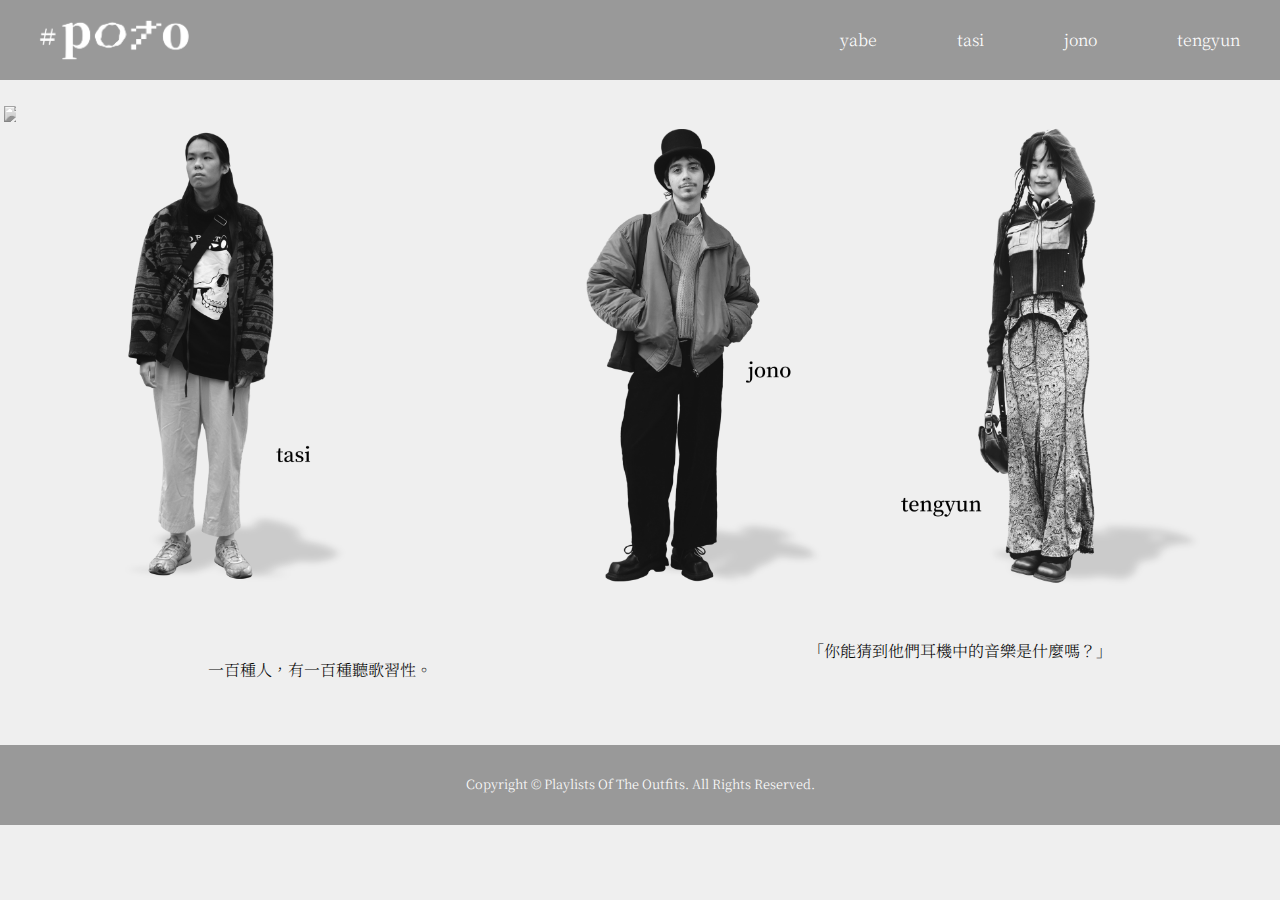
==== index.html @ 9f4886a9 "0.1.0 yabe三題" ====
<!DOCTYPE html>
<html lang="zh-TW">
<head>
  <meta charset="UTF-8">
  <meta name="viewport" content="width=device-width, initial-scale=1.0">
  <meta name="description" property="og:description" content="「你能猜到他們耳機中播放的音樂是什麼嗎？」">
  <title>poto</title>
  <link href="/home.css" type="text/css" rel="stylesheet">
  <link rel="preconnect" href="https://fonts.googleapis.com">
  <link rel="preconnect" href="https://fonts.gstatic.com" crossorigin>
  <link rel="icon" href="/img/fav/favicon.ico" sizes="any">
  <link rel="icon" href="/img/fav/icon.svg" type="image/svg+xml">
  <link rel="apple-touch-icon" href="/img/fav/apple-touch-icon.png">
  <link rel="manifest" href="/site.webmanifest">
  <link href="https://fonts.googleapis.com/css2?family=Noto+Serif+TC&display=swap" rel="stylesheet">
  <link href="https://fonts.googleapis.com/css2?family=Noto+Serif+JP&display=swap" rel="stylesheet">
</head>
<body>
    <div class="head">
      <a class="logoa" href="/index.html">
        <img class="logol" src="/img/logol-dark.webp">
        <img class="logos" src="/img/logos-dark.webp">
      </a>
      <div class="nav">
        <a class="nava" href="/1.html" style="color: #ffffff;">yabe</a>
        <a class="nava" href="/3.html" style="color: #ffffff;">tasi</a>
        <a class="nava" href="/4.html" style="color: #ffffff;">jono</a>
        <a class="nava" href="/2.html" style="color: #ffffff;">tengyun</a>
      </div>
      <div class="ham">
        <label for="ham"><img class="ham0" src="/img/ham0-dark.svg"></label>
        <input type="checkbox" id="ham">
        <div class="menu">
          <ul>
            <li><a href="/1.html">yabe</a></li>
            <li><a href="/3.html">tasi</a></li>
            <li><a href="/4.html">jono</a></li>
            <li><a href="/2.html">tengyun</a></li>
          </ul>
        </div>
      </div>
    </div>
    <div class="img4">
        <a href="/1.html"><img src="/img/h1.png" style="position: relative; left: 22.5%; padding-top: 1.6rem; padding-bottom: 1.6rem; width: 80%;"></a>
        <a href="/3.html"><img src="/img/h2.png" style="position: relative; left: 10%; padding-top: 1.6rem; padding-bottom: 1.6rem; width: 80%;"></a>
        <a href="/4.html"><img src="/img/h3.png" style="position: relative; left: 22.5%; padding-top: 1.6rem; padding-bottom: 1.6rem; width: 80%;"></a>
        <a href="/2.html"><img src="/img/h4.png" style="position: relative; left: 10%; padding-top: 1.6rem; padding-bottom: 1.6rem; width: 80%;"></a>
    </div>
    <div class="slogan">
        <h2 style="margin-top: 0.8rem;">一百種人，有一百種聽歌習性。</h2>
        <h2 style="margin-bottom: 1.6rem;">「你能猜到他們耳機中的音樂是什麼嗎？」</h2>
    </div>  
    <div class="foot"><h2 class="copy">Copyright © Playlists Of The Outfits. All Rights Reserved.</h2></div>
  <!-- <script src="script.js"></script> -->
</body>
</html>
---- home.css ----
/* http://meyerweb.com/eric/tools/css/reset/ 
   v2.0 | 20110126
   License: none (public domain)
*/

html, body, div, span, applet, object, iframe,
h1, h2, h3, h4, h5, h6, p, blockquote, pre,
a, abbr, acronym, address, big, cite, code,
del, dfn, em, img, ins, kbd, q, s, samp,
small, strike, strong, sub, sup, tt, var,
b, u, i, center,
dl, dt, dd, ol, ul, li,
fieldset, form, label, legend,
table, caption, tbody, tfoot, thead, tr, th, td,
article, aside, canvas, details, embed, 
figure, figcaption, footer, header, hgroup, 
menu, nav, output, ruby, section, summary,
time, mark, audio, video {
	margin: 0;
	padding: 0;
	border: 0;
	font-size: 100%;
	font: inherit;
	vertical-align: baseline;
}
/* HTML5 display-role reset for older browsers */
article, aside, details, figcaption, figure, 
footer, header, hgroup, menu, nav, section {
	display: block;
}
body {
	line-height: 1;
}
ol, ul {
	list-style: none;
}
blockquote, q {
	quotes: none;
}
blockquote:before, blockquote:after,
q:before, q:after {
	content: '';
	content: none;
}
table {
	border-collapse: collapse;
	border-spacing: 0;
}

body {
    font-family: 'Noto Serif TC', 'Noto Serif JP', serif;
    background: #EFEFEF;
}

.head {
    display: flex;
    justify-content: space-between;
    width: 100%;
    height: 80px;
    background: #999999;
}

.logoa {
    outline: none;
    width: 230px;
}

.logos {
    display: none;
}

.blank {
    height: 5vh;
}

.foot {
    display: flex;
    width: 100%;
    height: 80px;
    background: #999999;
}

.img4 {
    display: flex;
    justify-content: center;
}

img {
	display: flex;
    width: 100%;
    filter: saturate(0%);
}

img:hover {
    filter: saturate(100%);
}

.slogan {
    display: grid;
    grid-template-columns:
    repeat(2, 1fr);
    grid-template-rows:
    repeat(2, 1fr);
    align-items: center;
}

h1 {
    display: grid;
    grid-row: 1 / 3;
    grid-column: 1;
    justify-content: center;
    align-items: center;
    padding: 1.5rem;
    font-size: 1.5rem;
    font-weight: 500;
}

h2 {
    display: grid;
    justify-content: center;
    align-items: center;
    padding: 0.4rem;
    font-size: 1rem;
    font-weight: 300;
}

.nav {
    display: flex;
    padding-right: 2.5rem;
    width: 400px;
    justify-content: space-between;
}

.nava {
    display: flex;
    align-items: center;
    font-size: 1rem;
    font-weight: 300;
    text-decoration: none;
    color: black;
}

.ham {
    display: none;
    flex-direction: column;
}

#ham {
    display: none;
}

.menu {
    display: none;
}

.copy {
    display: flex;
    justify-content: center;
    align-items: center;
    width: 100%;
    font-size: 0.8rem;
    font-weight: 300;
    color: #ffffff;
}

@media screen and (max-aspect-ratio: 1/1) {
    .head {
        height: 40px;    
    }
    .logoa {
        width: 115px;
    }
    .logol {
        display: none;
    }
    .logos {
        display: flex;
        width: 115px;
        height: 40px;
    }
    .foot {
        height: 40px;
    }
    .img4 {
        display: grid;
        grid-template-columns: repeat(2, 1fr);
        align-items: center;
    }
    .slogan {
        display: flex;
        flex-direction: column;
    }
    .copy {
        font-size: 0.6rem;
        font-weight: 300;
    }
}

@media(max-width: 640px) {
    .head {
        height: 40px;    
    }
    .nav {
        display: none;
    }
    .ham {
        display: flex;
        padding-right: 1rem;
        width: 40px;
    }
    #ham:checked ~ .menu {
        display: flex;
        position: relative;
        z-index: 1;
        right: calc(100vw - 56px);
        bottom: 5px;
        width: max-content;
        background: #999999;
    }
    li {
        width: 100vw;
    }
    li > a {
        display: flex;
        justify-content: center;
        padding-top: 0.5rem;
        padding-bottom: 0.5rem;
        text-decoration: none;
        color: white;
    }
    .foot {
        height: 40px;
    }
    h1 {
        font-size: 0.8rem;
    }
    h2 {
        font-size: 0.7rem;
        font-weight: 100;
    }
    .copy {
        font-size: 0.6rem;
        font-weight: 300;
    }
}

@media screen and (max-aspect-ratio: 1/2) and (max-width: 640px) {
    .foot {
        position: fixed;
        bottom: 0;
    }
}

@media(max-width: 1115px) {
    .slogan {
        display: flex;
        flex-direction: column;
    } 
}

@media(max-height: 540px) {
    .head {
        height: 40px;    
    }
    .logoa {
        width: 115px;
    }
    .logol {
        display: none;
    }
    .logos {
        display: flex;
        width: 115px;
        height: 40px;
    }
    .foot {
        height: 40px;
    }
    h3 {
        font-size: 0.6rem;
        font-weight: 300;
    }
}
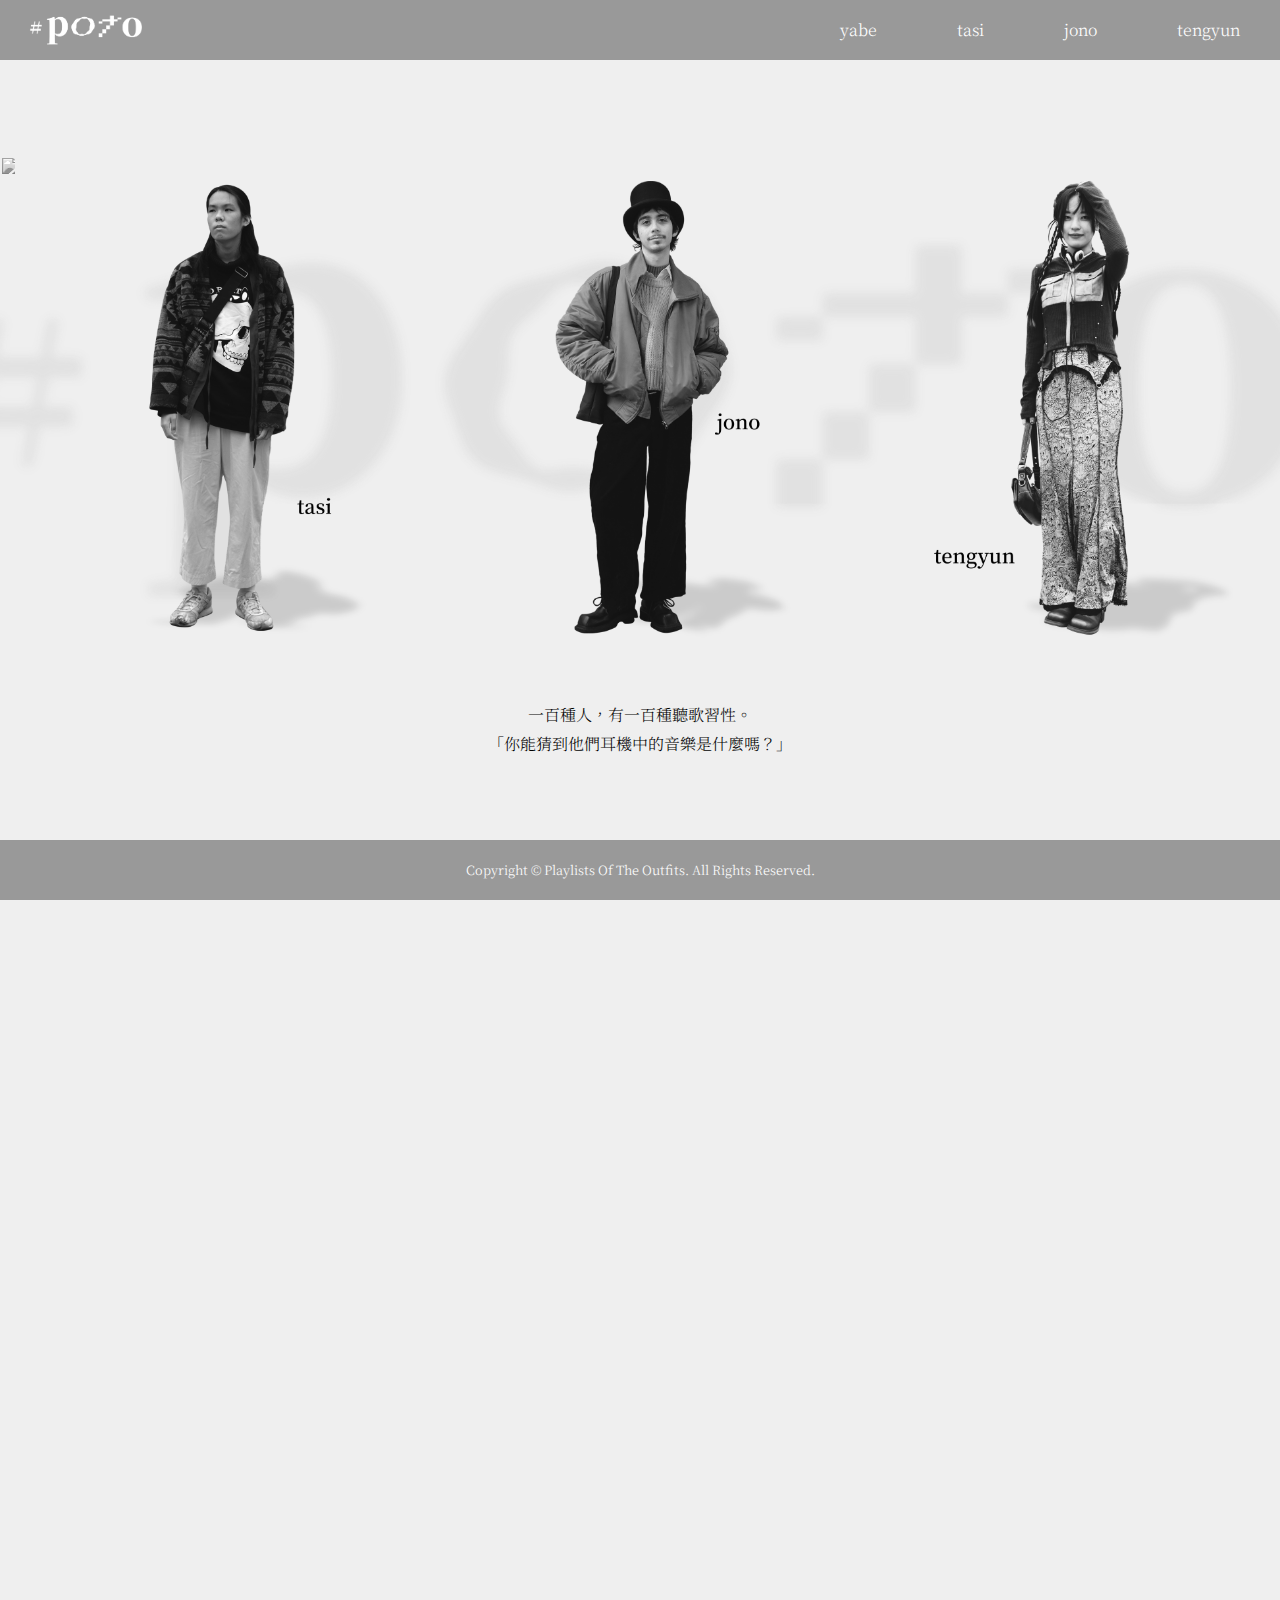
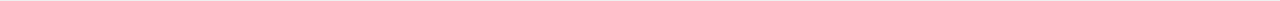
==== commit de6cd188: "0.1.2 yabe初版" ====
--- a/index.html
+++ b/index.html
@@ -15,7 +15,7 @@
   <link href="https://fonts.googleapis.com/css2?family=Noto+Serif+TC&display=swap" rel="stylesheet">
   <link href="https://fonts.googleapis.com/css2?family=Noto+Serif+JP&display=swap" rel="stylesheet">
 </head>
-<body>
+<body style="overflow-y: hidden;">
     <div class="head">
       <a class="logoa" href="/index.html">
         <img class="logol" src="/img/logol-dark.webp">
@@ -41,15 +41,16 @@
       </div>
     </div>
     <div class="img4">
-        <a href="/1.html"><img src="/img/h1.png" style="position: relative; left: 22.5%; padding-top: 1.6rem; padding-bottom: 1.6rem; width: 80%;"></a>
-        <a href="/3.html"><img src="/img/h2.png" style="position: relative; left: 10%; padding-top: 1.6rem; padding-bottom: 1.6rem; width: 80%;"></a>
-        <a href="/4.html"><img src="/img/h3.png" style="position: relative; left: 22.5%; padding-top: 1.6rem; padding-bottom: 1.6rem; width: 80%;"></a>
-        <a href="/2.html"><img src="/img/h4.png" style="position: relative; left: 10%; padding-top: 1.6rem; padding-bottom: 1.6rem; width: 80%;"></a>
+        <a href="/1.html"><img src="/img/h1.png" style="position: relative; left: 15%; padding-top: 1.6rem; padding-bottom: 1.6rem; width: 80%;"></a>
+        <a href="/3.html"><img src="/img/h2.png" style="position: relative; left: 15%; padding-top: 1.6rem; padding-bottom: 1.6rem; width: 80%;"></a>
+        <a href="/4.html"><img src="/img/h3.png" style="position: relative; left: 15%; padding-top: 1.6rem; padding-bottom: 1.6rem; width: 80%;"></a>
+        <a href="/2.html"><img src="/img/h4.png" style="position: relative; left: 18%; padding-top: 1.6rem; padding-bottom: 1.6rem; width: 80%;"></a>
     </div>
     <div class="slogan">
         <h2 style="margin-top: 0.8rem;">一百種人，有一百種聽歌習性。</h2>
         <h2 style="margin-bottom: 1.6rem;">「你能猜到他們耳機中的音樂是什麼嗎？」</h2>
     </div>  
+    <img src="/img/poto-p.png" style="position: relative; bottom: 57.5vw; z-index: -1;">
     <div class="foot"><h2 class="copy">Copyright © Playlists Of The Outfits. All Rights Reserved.</h2></div>
   <!-- <script src="script.js"></script> -->
 </body>
--- a/home.css
+++ b/home.css
@@ -56,13 +56,17 @@
     display: flex;
     justify-content: space-between;
     width: 100%;
-    height: 80px;
+    height: 60px;
     background: #999999;
 }
 
 .logoa {
     outline: none;
-    width: 230px;
+    width: 172.5px;
+}
+
+.logol {
+    width: 100%;
 }
 
 .logos {
@@ -75,14 +79,18 @@
 
 .foot {
     display: flex;
-    width: 100%;
-    height: 80px;
+    position: fixed;
+    top: calc(100vh - 60px);
+    width: 100%;
+    height: 60px;
     background: #999999;
 }
 
 .img4 {
     display: flex;
     justify-content: center;
+    position: relative;
+    top: 8vh;
 }
 
 img {
@@ -96,12 +104,10 @@
 }
 
 .slogan {
-    display: grid;
-    grid-template-columns:
-    repeat(2, 1fr);
-    grid-template-rows:
-    repeat(2, 1fr);
-    align-items: center;
+    display: flex;
+    flex-direction: column;
+    position: relative;
+    top: 8vh;
 }
 
 h1 {
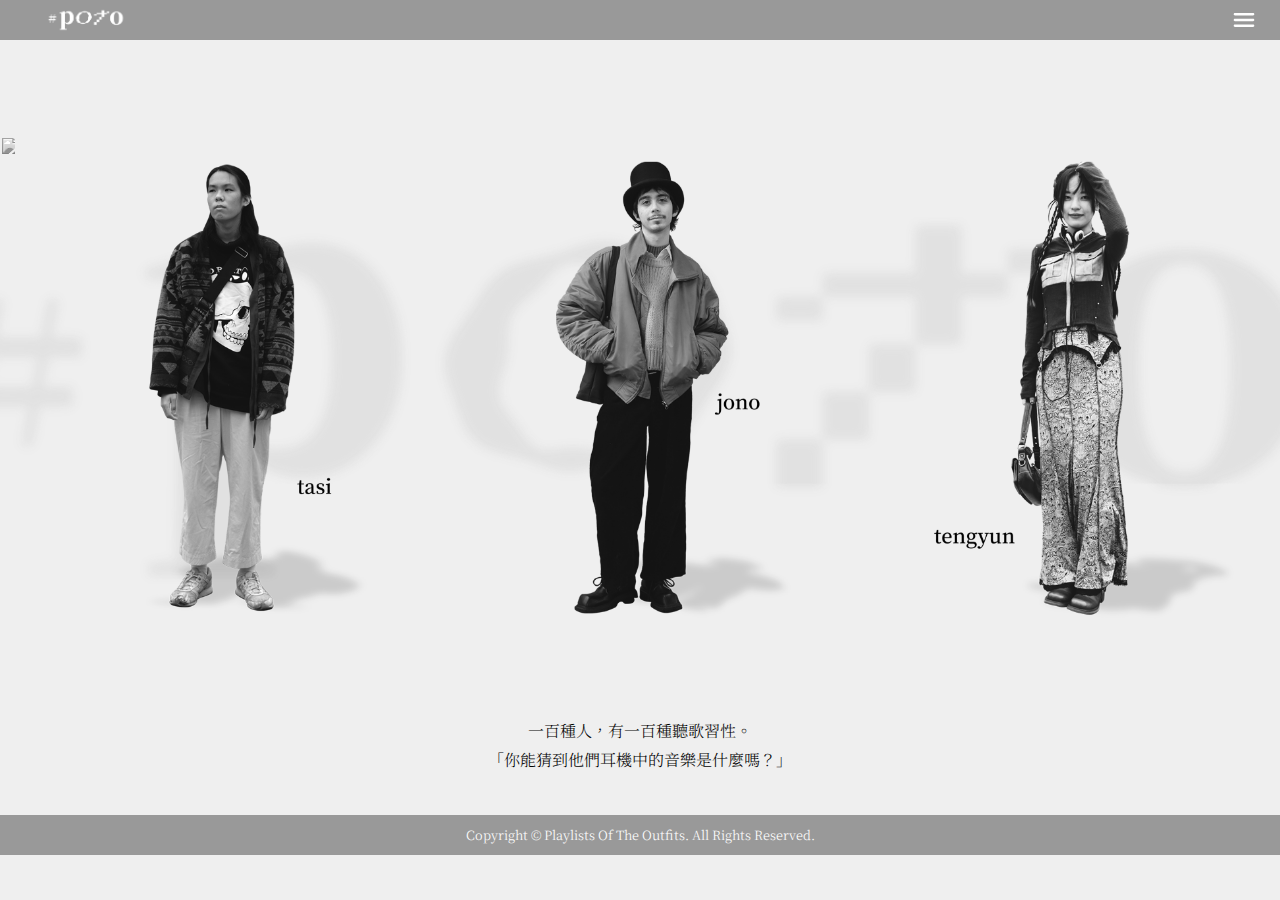
==== commit 065f40f3: "0.1.9 首頁高度95vh測試" ====
--- a/index.html
+++ b/index.html
@@ -15,7 +15,7 @@
   <link href="https://fonts.googleapis.com/css2?family=Noto+Serif+TC&display=swap" rel="stylesheet">
   <link href="https://fonts.googleapis.com/css2?family=Noto+Serif+JP&display=swap" rel="stylesheet">
 </head>
-<body style="overflow-y: hidden;">
+<body style="overflow-y: hidden; height: 95vh;">
     <div class="head">
       <a class="logoa" href="/index.html">
         <img class="logol" src="/img/logol-dark.webp">
--- a/home.css
+++ b/home.css
@@ -56,7 +56,7 @@
     display: flex;
     justify-content: space-between;
     width: 100%;
-    height: 60px;
+    height: 40px;
     background: #999999;
 }
 
@@ -66,7 +66,10 @@
 }
 
 .logol {
-    width: 100%;
+    position: relative;
+    left: 50%;
+    transform: translate(-50%);
+    width: 66.6%;
 }
 
 .logos {
@@ -80,9 +83,9 @@
 .foot {
     display: flex;
     position: fixed;
-    top: calc(100vh - 60px);
-    width: 100%;
-    height: 60px;
+    top: calc(95vh - 40px);
+    width: 100%;
+    height: 40px;
     background: #999999;
 }
 
@@ -107,7 +110,7 @@
     display: flex;
     flex-direction: column;
     position: relative;
-    top: 8vh;
+    top: 12vh;
 }
 
 h1 {
@@ -131,7 +134,7 @@
 }
 
 .nav {
-    display: flex;
+    display: none;
     padding-right: 2.5rem;
     width: 400px;
     justify-content: space-between;
@@ -147,8 +150,38 @@
 }
 
 .ham {
-    display: none;
+    display: flex;
+    padding-right: 1rem;
+    width: 40px;
     flex-direction: column;
+}
+
+#ham:checked ~ .menu {
+    display: flex;
+    position: relative;
+    z-index: 1;
+    right: calc(100vw - 56px);
+    bottom: 5px;
+    width: max-content;
+    background: #999999;
+}
+li {
+    width: 100vw;
+}
+li > a {
+    display: flex;
+    justify-content: center;
+    padding-top: 0.5rem;
+    padding-bottom: 0.5rem;
+    text-decoration: none;
+    color: white;
+}
+
+.ham0 {
+    position: relative;
+    left: 50%;
+    transform: translate(-50%);
+    width: 100%;
 }
 
 #ham {
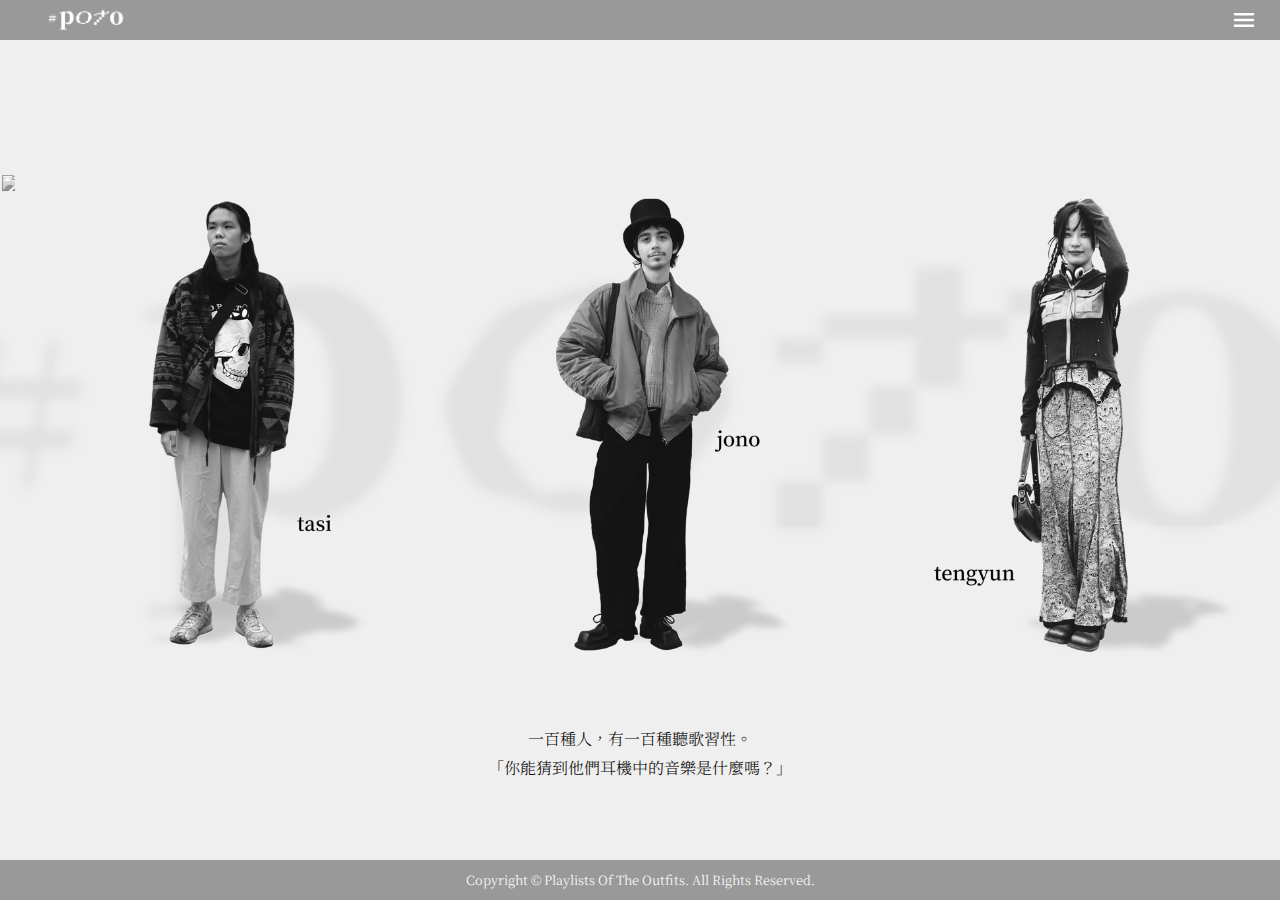
==== commit b6a7d131: "0.2.0 首頁排版調整測試" ====
--- a/index.html
+++ b/index.html
@@ -15,7 +15,7 @@
   <link href="https://fonts.googleapis.com/css2?family=Noto+Serif+TC&display=swap" rel="stylesheet">
   <link href="https://fonts.googleapis.com/css2?family=Noto+Serif+JP&display=swap" rel="stylesheet">
 </head>
-<body style="overflow-y: hidden; height: 95vh;">
+<body style="overflow-y: hidden; height: 100vh;">
     <div class="head">
       <a class="logoa" href="/index.html">
         <img class="logol" src="/img/logol-dark.webp">
@@ -41,16 +41,16 @@
       </div>
     </div>
     <div class="img4">
-        <a href="/1.html"><img src="/img/h1.png" style="position: relative; left: 15%; padding-top: 1.6rem; padding-bottom: 1.6rem; width: 80%;"></a>
-        <a href="/3.html"><img src="/img/h2.png" style="position: relative; left: 15%; padding-top: 1.6rem; padding-bottom: 1.6rem; width: 80%;"></a>
-        <a href="/4.html"><img src="/img/h3.png" style="position: relative; left: 15%; padding-top: 1.6rem; padding-bottom: 1.6rem; width: 80%;"></a>
-        <a href="/2.html"><img src="/img/h4.png" style="position: relative; left: 18%; padding-top: 1.6rem; padding-bottom: 1.6rem; width: 80%;"></a>
+        <a href="/1.html"><img src="/img/h1.png" style="position: relative; left: 15%; width: 80%;"></a>
+        <a href="/3.html"><img src="/img/h2.png" style="position: relative; left: 15%; width: 80%;"></a>
+        <a href="/4.html"><img src="/img/h3.png" style="position: relative; left: 15%; width: 80%;"></a>
+        <a href="/2.html"><img src="/img/h4.png" style="position: relative; left: 18%; width: 80%;"></a>
     </div>
     <div class="slogan">
-        <h2 style="margin-top: 0.8rem;">一百種人，有一百種聽歌習性。</h2>
-        <h2 style="margin-bottom: 1.6rem;">「你能猜到他們耳機中的音樂是什麼嗎？」</h2>
+        <h2>一百種人，有一百種聽歌習性。</h2>
+        <h2>「你能猜到他們耳機中的音樂是什麼嗎？」</h2>
     </div>  
-    <img src="/img/poto-p.png" style="position: relative; bottom: 57.5vw; z-index: -1;">
+    <img src="/img/poto-p.png" style="position: relative; z-index: -1; bottom: 27vw;">
     <div class="foot"><h2 class="copy">Copyright © Playlists Of The Outfits. All Rights Reserved.</h2></div>
   <!-- <script src="script.js"></script> -->
 </body>
--- a/home.css
+++ b/home.css
@@ -83,7 +83,7 @@
 .foot {
     display: flex;
     position: fixed;
-    top: calc(95vh - 40px);
+    top: calc(100vh - 40px);
     width: 100%;
     height: 40px;
     background: #999999;
@@ -93,7 +93,8 @@
     display: flex;
     justify-content: center;
     position: relative;
-    top: 8vh;
+    top: 15%;
+    /* top: 8vh; */
 }
 
 img {
@@ -110,7 +111,8 @@
     display: flex;
     flex-direction: column;
     position: relative;
-    top: 12vh;
+    top: 20%;
+    /* top: 12vh; */
 }
 
 h1 {
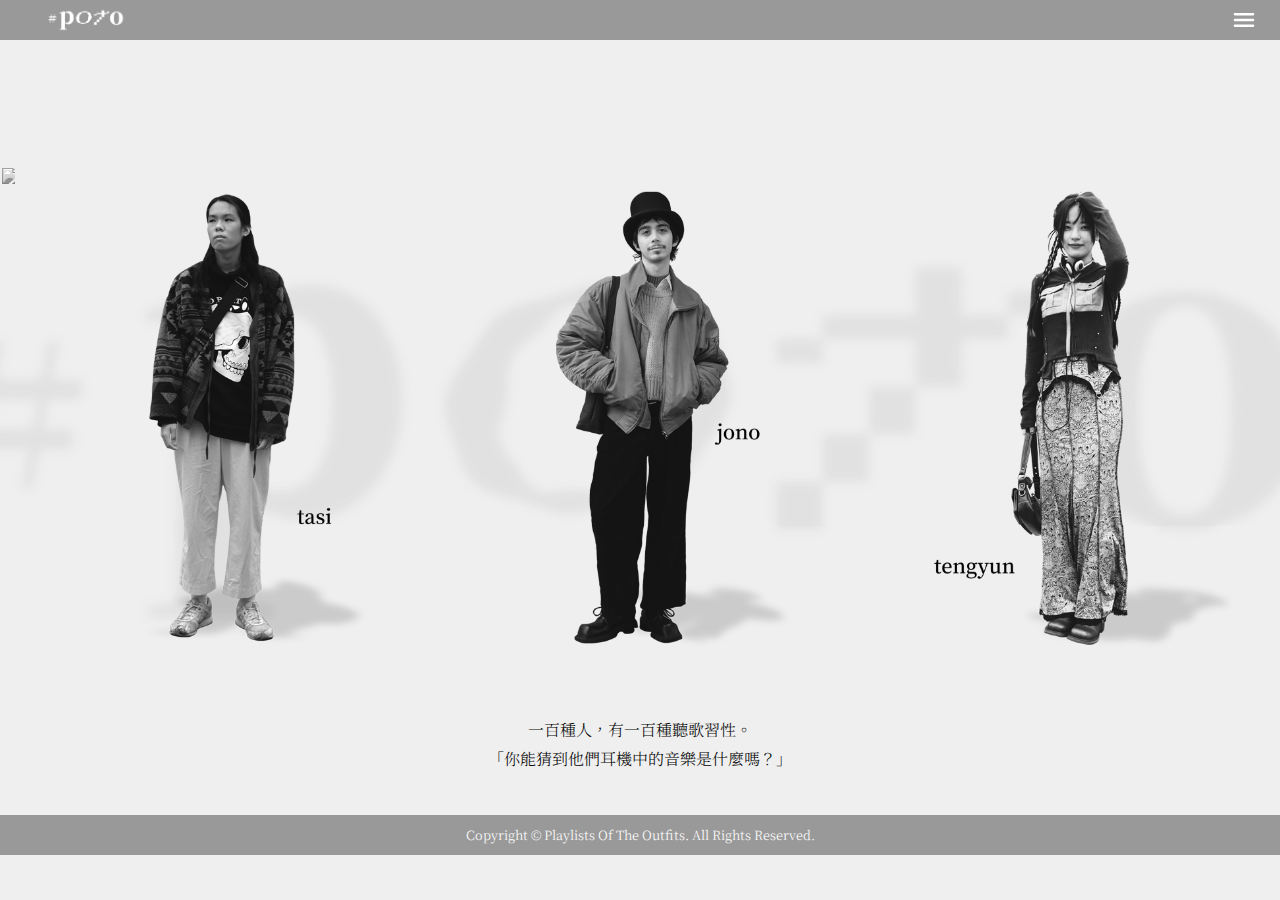
==== commit 3d8aa4d4: "0.2.1 新版面改95測試" ====
--- a/index.html
+++ b/index.html
@@ -15,7 +15,7 @@
   <link href="https://fonts.googleapis.com/css2?family=Noto+Serif+TC&display=swap" rel="stylesheet">
   <link href="https://fonts.googleapis.com/css2?family=Noto+Serif+JP&display=swap" rel="stylesheet">
 </head>
-<body style="overflow-y: hidden; height: 100vh;">
+<body style="overflow-y: hidden; height: 95vh;">
     <div class="head">
       <a class="logoa" href="/index.html">
         <img class="logol" src="/img/logol-dark.webp">
--- a/home.css
+++ b/home.css
@@ -83,7 +83,7 @@
 .foot {
     display: flex;
     position: fixed;
-    top: calc(100vh - 40px);
+    top: calc(95vh - 40px);
     width: 100%;
     height: 40px;
     background: #999999;
